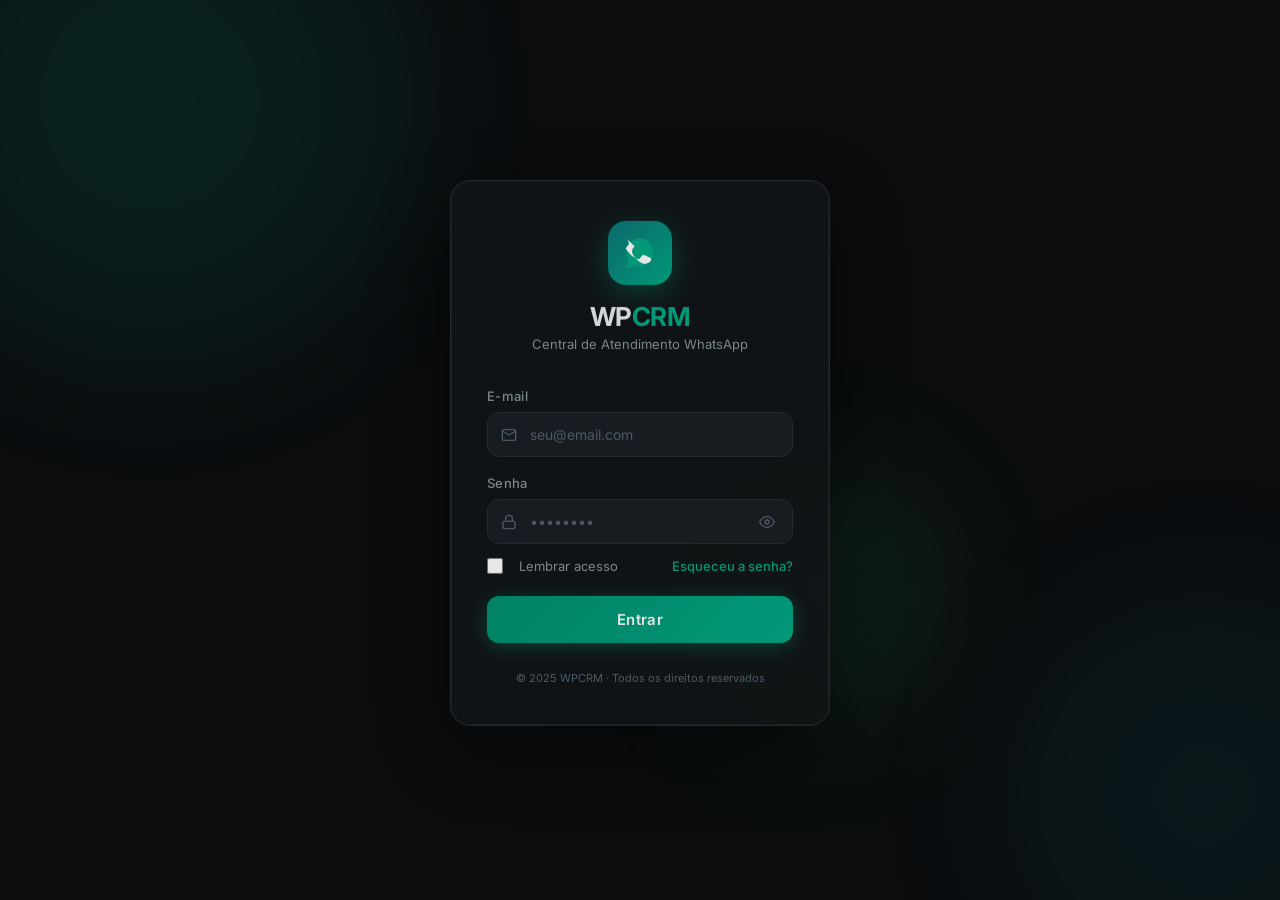
==== admin.html @ 96bc4bc5 "final: complete production version with media, docs and postgres support" ====
<!DOCTYPE html>
<html lang="pt-BR">
<head>
  <meta charset="UTF-8" />
  <meta name="viewport" content="width=device-width, initial-scale=1.0" />
  <title>WP CRM — Admin</title>
  <link rel="preconnect" href="https://fonts.googleapis.com" />
  <link rel="preconnect" href="https://fonts.gstatic.com" crossorigin />
  <link href="https://fonts.googleapis.com/css2?family=Inter:wght@300;400;500;600;700&display=swap" rel="stylesheet" />
  <link rel="stylesheet" href="css/dashboard.css" />
  <style>
    body { height: auto; overflow: auto; }
    .admin-container { padding: 40px; max-width: 1000px; margin: 0 auto; }
    .admin-header { display: flex; align-items: center; justify-content: space-between; margin-bottom: 30px; }
    .user-card { background: var(--bg-card); border: 1px solid var(--border); border-radius: 16px; padding: 24px; margin-bottom: 20px; position: relative; }
    .user-info { display: flex; align-items: center; gap: 16px; margin-bottom: 20px; }
    .user-circle { width: 48px; height: 48px; border-radius: 50%; background: var(--green); display: flex; align-items: center; justify-content: center; font-weight: 700; font-size: 20px; color: white; }
    .instances-grid { display: grid; grid-template-columns: repeat(auto-fill, minmax(200px, 1fr)); gap: 12px; }
    .instance-link-item { display: flex; align-items: center; justify-content: space-between; padding: 12px; background: var(--bg-input); border: 1px solid var(--border); border-radius: 10px; }
    .checkbox-wrap { display: flex; align-items: center; gap: 10px; cursor: pointer; font-size: 14px; color: var(--text-primary); }
    .checkbox-wrap input { width: 18px; height: 18px; accent-color: var(--green); }
    .back-btn { display: flex; align-items: center; gap: 8px; color: var(--text-secondary); text-decoration: none; font-size: 14px; margin-bottom: 20px; border: none; background: none; cursor: pointer; }
    .back-btn:hover { color: var(--text-primary); }
    
    .btn-add-user { background: var(--green); color: white; border: none; padding: 10px 20px; border-radius: 8px; cursor: pointer; font-weight: 600; }
    .card-actions { position: absolute; top: 24px; right: 24px; display: flex; gap: 12px; }
    .action-btn { background: none; border: none; cursor: pointer; display: flex; align-items: center; justify-content: center; padding: 4px; border-radius: 4px; transition: 0.2s; }
    .action-btn:hover { background: rgba(255,255,255,0.05); }
    .btn-edit { color: var(--text-secondary); }
    .btn-delete { color: var(--error); }
    
    /* Modal Styles */
    .modal { display: none; position: fixed; top: 0; left: 0; width: 100%; height: 100%; background: rgba(0,0,0,0.8); z-index: 1000; align-items: center; justify-content: center; }
    .modal-content { background: var(--bg-card); border: 1px solid var(--border); padding: 32px; border-radius: 20px; width: 400px; }
    .form-group { margin-bottom: 16px; }
    .form-group label { display: block; margin-bottom: 8px; font-size: 13px; color: var(--text-secondary); }
    .form-group input { width: 100%; padding: 12px; border-radius: 10px; background: var(--bg-input); border: 1px solid var(--border); color: var(--text-primary); outline: none; }
    .modal-actions { display: flex; justify-content: flex-end; gap: 12px; margin-top: 24px; }
    .btn-cancel { background: none; border: 1px solid var(--border); color: var(--text-secondary); padding: 10px 20px; border-radius: 8px; cursor: pointer; }
  </style>
</head>
<body>
  <div class="admin-container">
    <button class="back-btn" onclick="location.href='dashboard.html'">
      <svg width="20" height="20" viewBox="0 0 24 24" fill="none" stroke="currentColor" stroke-width="2"><line x1="19" y1="12" x2="5" y2="12"/><polyline points="12 19 5 12 12 5"/></svg>
      Voltar ao Dashboard
    </button>
    
    <div class="admin-header">
      <div>
        <!-- Integrações -->
      <section class="admin-section">
        <div class="section-header">
          <h3>Integrações com N8N (Webhooks por Instância)</h3>
        </div>
        <div class="form-group" style="padding: 20px; background: var(--panel-bg); border-radius: 12px; border: 1px solid var(--border-color);">
          <div id="webhooksList">
             <div style="color:var(--text-muted); font-size: 13px;">Carregando instâncias...</div>
          </div>
          <button class="btn-save-notes" style="margin-top: 15px;" onclick="saveWebhooks()">Salvar Todos os Webhooks</button>
          <p style="font-size: 12px; color: var(--text-muted); margin-top: 10px;">
            Cada instância envia mensagens pro seu respectivo bot no N8N.
          </p>
        </div>
      </section>

      <!-- Botões de Ação -->
        <h1>Gestão de Acessos</h1>
        <p style="color:var(--text-secondary)">Gerencie logins e vincule às instâncias</p>
        <div class="card" style="margin-top:20px; border: 1px dashed var(--border); background: rgba(0,0,0,0.1);">
          <h3 style="color:var(--green); font-size:14px; margin-bottom:10px">🤖 Envio de Mensagem pelo Bot (N8N)</h3>
          <p style="font-size:13px; color:var(--text-secondary); line-height:1.5;">
            Para que o N8N avise o Dashboard quando o Bot responder ao cliente, adicione um nó HTTP na sua automação apontando para:<br><br>
            <strong style="color:white; background:var(--bg-panel); padding:4px 8px; border-radius:4px;">POST https://SEU-DOMINIO/api/bot-message</strong>
            <br><br>
            Payload JSON (Body Parameters):<br>
            <code style="display:block; background:#0b141a; padding:10px; border-radius:8px; margin-top:5px; color:#53bdeb;">
            {<br>
              &nbsp;&nbsp;"instance": "Nome da Instancia",<br>
              &nbsp;&nbsp;"phone": "5511999999999",<br>
              &nbsp;&nbsp;"text": "Mensagem que o bot enviou"<br>
            }
            </code>
          </p>
        </div>
      </div>
      <button class="btn-add-user" onclick="openCreateModal()">+ Novo Usuário</button>
    </div>

    <div id="usersList">
      <div style="text-align:center; padding: 40px; color: var(--text-muted)">Carregando usuários...</div>
    </div>
  </div>

  <!-- User Modal (Create/Edit) -->
  <div id="userModal" class="modal">
    <div class="modal-content">
      <h2 style="margin-bottom: 20px" id="modalTitle">Cadastrar Usuário</h2>
      <form id="userForm" onsubmit="handleUserSubmit(event)">
        <input type="hidden" id="userIdField">
        <div class="form-group">
          <label>Nome Completo</label>
          <input type="text" id="userName" required>
        </div>
        <div class="form-group">
          <label>E-mail (Login)</label>
          <input type="email" id="userEmail" required>
        </div>
        <div class="form-group">
          <label>Senha</label>
          <input type="password" id="userPassword" placeholder="Deixe em branco para manter">
        </div>
        <div class="modal-actions">
          <button type="button" class="btn-cancel" onclick="closeModal()">Cancelar</button>
          <button type="submit" class="btn-add-user">Salvar</button>
        </div>
      </form>
    </div>
  </div>

  <script>
    const API_URL = window.location.origin;
    let allInstances = [];
    let currentUsers = [];

    // Carregar dados iniciais
    window.onload = async () => {
      const token = localStorage.getItem('wp_crm_token');
      if (!token) window.location.href = 'index.html';
      
      await loadAllInstances();
      await renderWebhooksList();
      await loadUsers();
    };

    async function apiFetch(path, method = 'GET', body = null) {
      const token = localStorage.getItem('wp_crm_token');
      const headers = {
        'Content-Type': 'application/json',
        'Authorization': `Bearer ${token}`
      };

      const options = {
        method,
        headers,
        body: body ? JSON.stringify(body) : null
      };

      try {
        const response = await fetch(`${API_URL}${path}`, options);
        if (!response.ok) {
          const errorData = await response.json();
          alert(errorData.error || `Erro na requisição: ${response.status}`);
          return null;
        }
        return await response.json();
      } catch (error) {
        console.error(`Erro na requisição ${path}:`, error);
        alert('Erro de conexão com o servidor.');
        return null;
      }
    }

    async function renderWebhooksList() {
      const container = document.getElementById('webhooksList');
      container.innerHTML = '';
      
      const res = await apiFetch('/api/admin/settings');
      const settings = res || {};

      if (allInstances.length === 0) {
        container.innerHTML = '<div style="color:var(--text-muted); font-size: 13px;">Nenhuma instância encontrada para configurar webhook.</div>';
        return;
      }

      allInstances.forEach(inst => {
        const instId = inst.instanceName || inst.name || inst.id;
        if (!instId) return;

        const val = settings[`n8n_webhook_${instId}`] || '';
        const id_field = `n8n_webhook_field_${instId}`;

        const div = document.createElement('div');
        div.style.marginBottom = '10px';
        div.innerHTML = `
          <label style="display:block; margin-bottom: 5px; font-weight: 500; font-size:13px; color: var(--text-secondary)">
            Webhook para <strong style="color:white">${instId}</strong>
          </label>
          <input type="text" id="${id_field}" value="${val}" data-inst="${instId}" placeholder="https://n8n.seu-dominio.com/webhook/..." 
            style="width: 100%; padding: 10px; background: #1a1d22; border: 1px solid #3b4a54; border-radius: 8px; color: white;">
        `;
        container.appendChild(div);
      });
    }

    async function saveWebhooks() {
      const inputs = document.querySelectorAll('#webhooksList input[type="text"]');
      const payload = {};
      inputs.forEach(input => {
        const instId = input.getAttribute('data-inst');
        payload[`n8n_webhook_${instId}`] = input.value.trim();
      });

      const res = await apiFetch('/api/admin/settings', 'POST', payload);
      if (res) {
        alert('Webhooks salvos com sucesso!');
      }
    }

    async function loadAllInstances() {
      try {
        const response = await fetch(`${API_URL}/api/whatsapp/instances`, {
          headers: { 'Authorization': `Bearer ${localStorage.getItem('wp_crm_token')}` }
        });
        allInstances = await response.json();
      } catch (err) {
        console.error('Erro ao carregar instâncias:', err);
      }
    }

    async function loadUsers() {
      try {
        const response = await fetch(`${API_URL}/api/admin/users`, {
          headers: { 'Authorization': `Bearer ${localStorage.getItem('wp_crm_token')}` }
        });
        currentUsers = await response.json();
        renderUsers(currentUsers);
      } catch (err) {
        console.error('Erro ao carregar usuários:', err);
      }
    }

    function renderUsers(users) {
      const container = document.getElementById('usersList');
      container.innerHTML = '';

      users.forEach(user => {
        if (user.role === 'admin') return;

        const card = document.createElement('div');
        card.className = 'user-card';
        card.innerHTML = `
          <div class="card-actions">
            <button class="action-btn btn-edit" onclick="openEditModal(${user.id})" title="Editar Usuário">
              <svg width="18" height="18" viewBox="0 0 24 24" fill="none" stroke="currentColor" stroke-width="2"><path d="M11 4H4a2 2 0 0 0-2 2v14a2 2 0 0 0 2 2h14a2 2 0 0 0 2-2v-7"></path><path d="M18.5 2.5a2.121 2.121 0 0 1 3 3L12 15l-4 1 1-4L18.5 2.5z"></path></svg>
            </button>
            <button class="action-btn btn-delete" onclick="deleteUser(${user.id})" title="Excluir Usuário">
              <svg width="18" height="18" viewBox="0 0 24 24" fill="none" stroke="currentColor" stroke-width="2"><polyline points="3 6 5 6 21 6"></polyline><path d="M19 6v14a2 2 0 0 1-2 2H7a2 2 0 0 1-2-2V6m3 0V4a2 2 0 0 1 2-2h4a2 2 0 0 1 2 2v2"></path></svg>
            </button>
          </div>
          <div class="user-info">
            <div class="user-circle">${user.name.charAt(0)}</div>
            <div>
              <h3>${user.name}</h3>
              <p style="color:var(--text-muted); font-size:13px">${user.email}</p>
            </div>
          </div>
          <h4 style="font-size:13px; color:var(--text-primary); margin-bottom:12px; font-weight:600">🔌 Instâncias que este usuário pode acessar e responder:</h4>
          <div class="instances-grid">
            ${allInstances.map(inst => {
              const instId = inst.instanceName || inst.name;
              return `
                <div class="instance-link-item">
                  <label class="checkbox-wrap">
                    <input type="checkbox" onchange="toggleLink(${user.id}, '${instId}', this)" ${user.instances?.includes(instId) ? 'checked' : ''}>
                    ${instId}
                  </label>
                </div>
              `;
            }).join('')}
          </div>
        `;
        container.appendChild(card);
      });
    }

    function openCreateModal() {
      document.getElementById('modalTitle').textContent = 'Cadastrar Usuário';
      document.getElementById('userIdField').value = '';
      document.getElementById('userForm').reset();
      document.getElementById('userPassword').required = true;
      document.getElementById('userModal').style.display = 'flex';
    }

    function openEditModal(id) {
      const user = currentUsers.find(u => u.id === id);
      if (!user) return;

      document.getElementById('modalTitle').textContent = 'Editar Usuário';
      document.getElementById('userIdField').value = user.id;
      document.getElementById('userName').value = user.name;
      document.getElementById('userEmail').value = user.email;
      document.getElementById('userPassword').value = '';
      document.getElementById('userPassword').required = false;
      document.getElementById('userModal').style.display = 'flex';
    }

    function closeModal() {
      document.getElementById('userModal').style.display = 'none';
    }

    async function handleUserSubmit(e) {
      e.preventDefault();
      const id = document.getElementById('userIdField').value;
      const name = document.getElementById('userName').value;
      const email = document.getElementById('userEmail').value;
      const password = document.getElementById('userPassword').value;

      const method = id ? 'PUT' : 'POST';
      const endpoint = id ? `${API_URL}/api/admin/users/${id}` : `${API_URL}/api/admin/users`;

      try {
        const response = await fetch(endpoint, {
          method,
          headers: { 
            'Content-Type': 'application/json',
            'Authorization': `Bearer ${localStorage.getItem('wp_crm_token')}`
          },
          body: JSON.stringify({ name, email, password })
        });

        if (response.ok) {
          closeModal();
          await loadUsers();
        } else {
          const data = await response.json();
          alert(data.error || 'Erro ao salvar usuário');
        }
      } catch (err) {
        alert('Erro de conexão');
      }
    }

    async function deleteUser(id) {
      if (!confirm('Tem certeza que deseja excluir este usuário?')) return;

      try {
        const response = await fetch(`${API_URL}/api/admin/users/${id}`, {
          method: 'DELETE',
          headers: { 'Authorization': `Bearer ${localStorage.getItem('wp_crm_token')}` }
        });

        if (response.ok) {
          await loadUsers();
        } else {
          alert('Erro ao deletar');
        }
      } catch (err) {
        alert('Erro de conexão');
      }
    }

    async function toggleLink(userId, instanceName, checkbox) {
      const action = checkbox.checked ? 'add' : 'remove';
      
      try {
        const response = await fetch(`${API_URL}/api/admin/link-user-instance`, {
          method: 'POST',
          headers: { 
            'Content-Type': 'application/json',
            'Authorization': `Bearer ${localStorage.getItem('wp_crm_token')}`
          },
          body: JSON.stringify({ userId, instanceName, action })
        });

        if (!response.ok) {
          checkbox.checked = !checkbox.checked;
          alert('Erro ao atualizar vínculo');
        }
      } catch (err) {
        checkbox.checked = !checkbox.checked;
        alert('Erro de conexão');
      }
    }
  </script>
</body>
</html>
---- css/dashboard.css ----
/* ===========================
   DASHBOARD - WPCRM
   =========================== */

*, *::before, *::after { box-sizing: border-box; margin: 0; padding: 0; }

:root {
  --green: #00a884;
  --green-light: #25d366;
  --green-dark: #008f6f;
  --bg-app: #111b21;
  --bg-panel: #111b21;
  --bg-chat: #0b141a;
  --bg-sidebar-left: #202c33;
  --bg-input: #2a3942;
  --bg-card: #1f2c34;
  --bg-msg-in: #202c33;
  --bg-msg-out: #005c4b;
  --border: #2a3942;
  --text-primary: #e9edef;
  --text-secondary: #8696a0;
  --text-muted: #536471;
  --sent-tick: #53bdeb;
  --tag-green: #00a884;
  --tag-blue: #53bdeb;
  --tag-yellow: #ffb02e;
  --tag-red: #f32735;
}

body {
  font-family: 'Inter', sans-serif;
  background: var(--bg-app);
  color: var(--text-primary);
  height: 100vh;
  overflow: hidden;
}

/* ======== LAYOUT ======== */
.app-container {
  display: grid;
  grid-template-columns: 72px 360px 1fr 320px;
  height: 100vh;
  overflow: hidden;
}

/* ======== SIDEBAR INSTANCES (col 1) ======== */
.sidebar-instances {
  background: #1a2530;
  display: flex;
  flex-direction: column;
  align-items: center;
  padding: 12px 0;
  border-right: 1px solid var(--border);
  gap: 0;
}

.sidebar-brand {
  display: flex;
  flex-direction: column;
  align-items: center;
  gap: 4px;
  margin-bottom: 20px;
  color: var(--green);
  font-size: 9px;
  font-weight: 700;
  letter-spacing: 1px;
  text-transform: uppercase;
}

.brand-icon {
  width: 38px; height: 38px;
  background: linear-gradient(135deg, #0d7377, #00a884);
  border-radius: 10px;
  display: flex;
  align-items: center;
  justify-content: center;
  box-shadow: 0 4px 16px rgba(0,168,132,0.3);
}

.brand-icon svg { width: 22px; height: 22px; }

.sidebar-nav {
  display: flex;
  flex-direction: column;
  align-items: center;
  gap: 4px;
  flex: 1;
}

.sidebar-bottom {
  display: flex;
  flex-direction: column;
  align-items: center;
  gap: 12px;
  padding-bottom: 4px;
}

.nav-btn {
  position: relative;
  width: 44px; height: 44px;
  border-radius: 12px;
  background: transparent;
  border: none;
  cursor: pointer;
  color: var(--text-secondary);
  display: flex;
  align-items: center;
  justify-content: center;
  transition: background 0.15s, color 0.15s;
}

.nav-btn svg { width: 20px; height: 20px; }

.nav-btn:hover { background: rgba(255,255,255,0.07); color: var(--text-primary); }
.nav-btn.active { background: rgba(0,168,132,0.15); color: var(--green); }

.nav-badge {
  position: absolute;
  top: 4px; right: 4px;
  background: var(--green);
  color: white;
  font-size: 9px;
  font-weight: 700;
  width: 16px; height: 16px;
  border-radius: 50%;
  display: flex;
  align-items: center;
  justify-content: center;
}

.user-avatar {
  width: 34px; height: 34px;
  background: linear-gradient(135deg, #005c4b, #00a884);
  border-radius: 50%;
  display: flex;
  align-items: center;
  justify-content: center;
  font-weight: 700;
  font-size: 13px;
  cursor: pointer;
  transition: transform 0.2s;
}
.user-avatar:hover { transform: scale(1.08); }

/* ======== PANEL LIST (col 2) ======== */
.panel-list {
  background: var(--bg-panel);
  border-right: 1px solid var(--border);
  display: flex;
  flex-direction: column;
  overflow: hidden;
}

.panel-header {
  display: flex;
  align-items: center;
  justify-content: space-between;
  padding: 14px 16px;
  min-height: 60px;
}

.panel-header h2 {
  font-size: 18px;
  font-weight: 600;
}

.panel-actions {
  display: flex;
  gap: 4px;
}

/* Instance Selector */
.instance-selector {
  display: flex;
  gap: 6px;
  padding: 0 16px 10px;
  overflow-x: auto;
  scrollbar-width: none;
}
.instance-selector::-webkit-scrollbar { display: none; }

.instance-chip {
  display: flex;
  align-items: center;
  gap: 5px;
  padding: 5px 12px;
  border-radius: 50px;
  background: var(--bg-card);
  border: 1px solid var(--border);
  color: var(--text-secondary);
  font-size: 12px;
  font-weight: 500;
  cursor: pointer;
  white-space: nowrap;
  transition: all 0.2s;
}

.instance-chip:hover { border-color: var(--green); color: var(--text-primary); }
.instance-chip.active { background: rgba(0,168,132,0.15); border-color: var(--green); color: var(--green); }

.chip-dot {
  width: 7px; height: 7px;
  border-radius: 50%;
}
.chip-dot.connected { background: var(--green); box-shadow: 0 0 6px var(--green); }
.chip-dot.disconnected { background: var(--text-muted); }

/* Search */
.search-bar {
  position: relative;
  margin: 0 12px 6px;
}

.search-icon {
  position: absolute;
  left: 12px;
  top: 50%;
  transform: translateY(-50%);
  width: 15px; height: 15px;
  color: var(--text-muted);
  pointer-events: none;
}

.search-bar input {
  width: 100%;
  padding: 10px 12px 10px 36px;
  background: var(--bg-input);
  border: none;
  border-radius: 10px;
  color: var(--text-primary);
  font-family: 'Inter', sans-serif;
  font-size: 13px;
  outline: none;
  transition: background 0.2s;
}
.search-bar input:focus { background: #2d3e46; }
.search-bar input::placeholder { color: var(--text-muted); }

/* Tabs */
.chat-tabs {
  display: flex;
  border-bottom: 1px solid var(--border);
  margin: 0 8px;
}

.tab-btn {
  flex: 1;
  padding: 9px;
  background: none;
  border: none;
  border-bottom: 2px solid transparent;
  color: var(--text-secondary);
  font-family: 'Inter', sans-serif;
  font-size: 12px;
  font-weight: 500;
  cursor: pointer;
  transition: all 0.2s;
  margin-bottom: -1px;
}
.tab-btn:hover { color: var(--text-primary); }
.tab-btn.active { color: var(--green); border-bottom-color: var(--green); }

/* Chat List */
.chat-list {
  flex: 1;
  overflow-y: auto;
  scrollbar-width: thin;
  scrollbar-color: var(--border) transparent;
}

.chat-item {
  display: grid;
  grid-template-columns: 46px 1fr auto;
  gap: 10px;
  align-items: center;
  padding: 12px 16px;
  cursor: pointer;
  transition: background 0.15s;
  position: relative;
}

.chat-item:hover { background: rgba(255,255,255,0.04); }
.chat-item.active { background: rgba(0,168,132,0.1); }
.chat-item + .chat-item { border-top: 1px solid rgba(255,255,255,0.035); }

.chat-item-avatar {
  width: 46px; height: 46px;
  border-radius: 50%;
  background: linear-gradient(135deg, #0d7377, #00a884);
  display: flex;
  align-items: center;
  justify-content: center;
  font-weight: 700;
  font-size: 16px;
  color: white;
  flex-shrink: 0;
}

.chat-item-body { overflow: hidden; }

.chat-item-top {
  display: flex;
  justify-content: space-between;
  align-items: center;
  margin-bottom: 3px;
}

.chat-item-name {
  font-size: 14px;
  font-weight: 500;
  color: var(--text-primary);
  white-space: nowrap;
  overflow: hidden;
  text-overflow: ellipsis;
}

.chat-item-time {
  font-size: 11px;
  color: var(--text-muted);
  flex-shrink: 0;
  margin-left: 8px;
}
.chat-item-time.unread { color: var(--green); }

.chat-item-preview {
  font-size: 13px;
  color: var(--text-secondary);
  white-space: nowrap;
  overflow: hidden;
  text-overflow: ellipsis;
}

.chat-item-meta {
  display: flex;
  flex-direction: column;
  align-items: flex-end;
  gap: 4px;
}

.unread-badge {
  background: var(--green);
  color: white;
  font-size: 10px;
  font-weight: 700;
  width: 18px; height: 18px;
  border-radius: 50%;
  display: flex;
  align-items: center;
  justify-content: center;
}

/* ======== CHAT AREA (col 3) ======== */
.chat-area {
  background: var(--bg-chat);
  display: flex;
  flex-direction: column;
  position: relative;
  overflow: hidden;
}

/* Chat empty state */
.chat-empty {
  flex: 1;
  display: flex;
  flex-direction: column;
  align-items: center;
  justify-content: center;
  gap: 16px;
  color: var(--text-secondary);
}

.empty-icon svg { width: 100px; height: 100px; }

.chat-empty h3 {
  font-size: 20px;
  color: var(--text-primary);
  font-weight: 500;
}

.chat-empty p {
  text-align: center;
  font-size: 14px;
  line-height: 1.6;
}

/* Chat Interface */
.chat-interface {
  display: flex;
  flex-direction: column;
  height: 100%;
  position: relative;
}

.chat-header {
  display: flex;
  align-items: center;
  justify-content: space-between;
  padding: 10px 16px;
  background: var(--bg-sidebar-left);
  border-bottom: 1px solid var(--border);
  min-height: 60px;
}

.chat-header-info {
  display: flex;
  align-items: center;
  gap: 10px;
  cursor: pointer;
}

.chat-avatar {
  width: 40px; height: 40px;
  border-radius: 50%;
  background: linear-gradient(135deg, #0d7377, #00a884);
  display: flex;
  align-items: center;
  justify-content: center;
  font-weight: 700;
  font-size: 16px;
  color: white;
}

.chat-header-text h3 {
  font-size: 15px;
  font-weight: 600;
}

.chat-status {
  font-size: 12px;
  color: var(--text-secondary);
}

.chat-header-actions { display: flex; gap: 4px; }

/* Messages */
.messages-area {
  flex: 1;
  overflow-y: auto;
  padding: 24px 8%;
  display: flex;
  flex-direction: column;
  gap: 4px;
  scrollbar-width: thin;
  scrollbar-color: var(--border) transparent;
  background: var(--bg-chat);
  background-image: url("data:image/svg+xml,%3Csvg width='60' height='60' viewBox='0 0 60 60' xmlns='http://www.w3.org/2000/svg'%3E%3Cg fill='none' fill-rule='evenodd'%3E%3Cg fill='%23ffffff' fill-opacity='0.015'%3E%3Cpath d='M36 34v-4h-2v4h-4v2h4v4h2v-4h4v-2h-4zm0-30V0h-2v4h-4v2h4v4h2V6h4V4h-4zM6 34v-4H4v4H0v2h4v4h2v-4h4v-2H6zM6 4V0H4v4H0v2h4v4h2V6h4V4H6z'/%3E%3C/g%3E%3C/g%3E%3C/svg%3E");
}

.date-divider {
  display: flex;
  align-items: center;
  justify-content: center;
  margin: 16px 0 8px;
}

.date-divider span {
  background: rgba(17, 27, 33, 0.85);
  color: var(--text-secondary);
  font-size: 11.5px;
  padding: 4px 10px;
  border-radius: 6px;
  border: 1px solid var(--border);
}

.message {
  display: flex;
  max-width: 65%;
  animation: msgIn 0.2s ease-out;
}

@keyframes msgIn {
  from { opacity: 0; transform: translateY(8px); }
  to   { opacity: 1; transform: translateY(0); }
}

.message.incoming { align-self: flex-start; }
.message.outgoing { align-self: flex-end; flex-direction: row-reverse; }

.msg-bubble {
  padding: 8px 12px;
  border-radius: 8px;
  font-size: 13.5px;
  line-height: 1.5;
  position: relative;
  max-width: 100%;
}

.message.incoming .msg-bubble {
  background: var(--bg-msg-in);
  border-top-left-radius: 2px;
}

.message.outgoing .msg-bubble {
  background: var(--bg-msg-out);
  border-top-right-radius: 2px;
}

.message.bot-message .msg-bubble {
  background: #145952;
  border-top-right-radius: 2px;
}

.bot-label {
  font-size: 10.5px;
  color: #7ddec7;
  margin-bottom: 3px;
  font-weight: 600;
  display: flex;
  align-items: center;
  gap: 4px;
}

.msg-meta {
  display: flex;
  align-items: center;
  gap: 4px;
  justify-content: flex-end;
  margin-top: 4px;
}

.msg-time {
  font-size: 10.5px;
  color: rgba(255,255,255,0.45);
}

.msg-ticks { font-size: 13px; color: var(--sent-tick); }

/* Input Bar */
.input-bar {
  display: flex;
  align-items: flex-end;
  gap: 8px;
  padding: 10px 16px;
  background: var(--bg-sidebar-left);
  border-top: 1px solid var(--border);
  position: relative;
}

.message-input-wrap {
  flex: 1;
  background: var(--bg-input);
  border-radius: 12px;
  padding: 10px 14px;
}

.message-input-wrap textarea {
  width: 100%;
  background: none;
  border: none;
  outline: none;
  color: var(--text-primary);
  font-family: 'Inter', sans-serif;
  font-size: 14px;
  resize: none;
  line-height: 1.5;
  max-height: 120px;
  overflow-y: auto;
  scrollbar-width: none;
}
.message-input-wrap textarea::placeholder { color: var(--text-muted); }

.send-btn {
  width: 44px; height: 44px;
  background: var(--green);
  border: none;
  border-radius: 50%;
  cursor: pointer;
  color: white;
  display: flex;
  align-items: center;
  justify-content: center;
  transition: background 0.2s, transform 0.15s;
  flex-shrink: 0;
}

.send-btn svg { width: 18px; height: 18px; }
.send-btn:hover { background: var(--green-light); transform: scale(1.05); }

/* Emoji Panel */
.emoji-panel {
  position: absolute;
  bottom: 72px;
  left: 16px;
  background: var(--bg-card);
  border: 1px solid var(--border);
  border-radius: 14px;
  padding: 12px;
  box-shadow: 0 8px 32px rgba(0,0,0,0.5);
  z-index: 10;
  animation: slideUp 0.2s ease;
}

@keyframes slideUp {
  from { opacity: 0; transform: translateY(10px); }
  to   { opacity: 1; transform: translateY(0); }
}

.emoji-grid {
  display: grid;
  grid-template-columns: repeat(8, 1fr);
  gap: 4px;
}

.emoji-btn-item {
  font-size: 22px;
  border: none;
  background: none;
  cursor: pointer;
  padding: 4px;
  border-radius: 6px;
  transition: background 0.15s;
  line-height: 1;
}
.emoji-btn-item:hover { background: rgba(255,255,255,0.08); }

/* ======== SIDEBAR DETAILS (col 4) ======== */
.sidebar-details {
  background: var(--bg-panel);
  border-left: 1px solid var(--border);
  display: flex;
  flex-direction: column;
  overflow-y: auto;
  scrollbar-width: thin;
  scrollbar-color: var(--border) transparent;
}

.details-header {
  display: flex;
  align-items: center;
  justify-content: space-between;
  padding: 14px 16px;
  border-bottom: 1px solid var(--border);
  min-height: 60px;
}

.details-header h3 { font-size: 15px; font-weight: 600; }

.contact-profile {
  display: flex;
  flex-direction: column;
  align-items: center;
  padding: 24px 16px;
  gap: 6px;
  border-bottom: 1px solid var(--border);
}

.contact-big-avatar {
  width: 72px; height: 72px;
  border-radius: 50%;
  background: linear-gradient(135deg, #0d7377, #00a884);
  display: flex;
  align-items: center;
  justify-content: center;
  font-weight: 700;
  font-size: 28px;
  color: white;
  box-shadow: 0 4px 20px rgba(0,168,132,0.3);
}

.contact-profile h3 { font-size: 16px; font-weight: 600; margin-top: 8px; }
.contact-profile p { font-size: 13px; color: var(--text-secondary); }

.details-section {
  padding: 16px;
  border-bottom: 1px solid var(--border);
}

.details-section h4 {
  font-size: 11px;
  text-transform: uppercase;
  letter-spacing: 0.8px;
  color: var(--text-muted);
  margin-bottom: 10px;
  font-weight: 600;
}

.detail-item {
  display: flex;
  align-items: center;
  gap: 8px;
  font-size: 13px;
  color: var(--text-secondary);
}

.tags-area {
  display: flex;
  flex-wrap: wrap;
  gap: 6px;
}

.tag {
  padding: 4px 10px;
  border-radius: 50px;
  font-size: 11px;
  font-weight: 500;
  cursor: default;
}

.tag-green { background: rgba(0,168,132,0.15); color: var(--green); border: 1px solid rgba(0,168,132,0.3); }
.tag-blue  { background: rgba(83,189,235,0.15); color: #53bdeb; border: 1px solid rgba(83,189,235,0.3); }
.tag-add   { background: transparent; color: var(--text-muted); border: 1px dashed var(--border); cursor: pointer; transition: all 0.2s; }
.tag-add:hover { border-color: var(--green); color: var(--green); }

.notes-input {
  width: 100%;
  background: var(--bg-input);
  border: 1px solid var(--border);
  border-radius: 10px;
  color: var(--text-primary);
  font-family: 'Inter', sans-serif;
  font-size: 13px;
  padding: 10px 12px;
  resize: vertical;
  min-height: 80px;
  outline: none;
  transition: border-color 0.2s;
}
.notes-input:focus { border-color: var(--green); }
.notes-input::placeholder { color: var(--text-muted); }

.btn-save-notes {
  margin-top: 8px;
  padding: 7px 14px;
  background: rgba(0,168,132,0.15);
  border: 1px solid var(--green);
  border-radius: 8px;
  color: var(--green);
  font-family: 'Inter', sans-serif;
  font-size: 12px;
  font-weight: 500;
  cursor: pointer;
  transition: all 0.2s;
}
.btn-save-notes:hover { background: rgba(0,168,132,0.25); }

.info-rows { display: flex; flex-direction: column; gap: 10px; }

.info-row {
  display: flex;
  justify-content: space-between;
  align-items: center;
  font-size: 13px;
}
.info-row span { color: var(--text-secondary); }
.info-row strong { color: var(--text-primary); font-weight: 500; }

/* ======== ICON BTN ======== */
.icon-btn {
  width: 36px; height: 36px;
  border-radius: 50%;
  background: transparent;
  border: none;
  cursor: pointer;
  color: var(--text-secondary);
  display: flex;
  align-items: center;
  justify-content: center;
  transition: background 0.15s, color 0.15s;
  flex-shrink: 0;
}
.icon-btn svg { width: 18px; height: 18px; }
.icon-btn:hover { background: rgba(255,255,255,0.07); color: var(--text-primary); }

/* ======== MODAL ======== */
.modal-overlay {
  position: fixed;
  inset: 0;
  background: rgba(0,0,0,0.6);
  display: flex;
  align-items: center;
  justify-content: center;
  z-index: 100;
  backdrop-filter: blur(4px);
  animation: fadeIn 0.2s;
}

@keyframes fadeIn { from { opacity: 0; } to { opacity: 1; } }

.modal-box {
  background: var(--bg-card);
  border: 1px solid var(--border);
  border-radius: 18px;
  width: 480px;
  max-width: 90vw;
  overflow: hidden;
  animation: slideUp 0.25s cubic-bezier(0.16, 1, 0.3, 1);
}

.modal-header {
  display: flex;
  align-items: center;
  justify-content: space-between;
  padding: 16px 20px;
  border-bottom: 1px solid var(--border);
}

.modal-header h3 { font-size: 16px; font-weight: 600; }

.instances-list {
  padding: 12px;
  display: flex;
  flex-direction: column;
  gap: 8px;
  max-height: 55vh;
  overflow-y: auto;
}

.instance-row {
  display: flex;
  align-items: center;
  justify-content: space-between;
  padding: 12px 16px;
  background: var(--bg-input);
  border-radius: 12px;
  border: 1px solid var(--border);
}

.instance-row-info { display: flex; align-items: center; gap: 10px; }
.instance-row-info h4 { font-size: 14px; font-weight: 500; }
.instance-row-info p { font-size: 11px; color: var(--text-muted); }

.instance-row-actions { display: flex; gap: 6px; }

.btn-connect {
  padding: 5px 12px;
  border-radius: 6px;
  font-family: 'Inter', sans-serif;
  font-size: 12px;
  font-weight: 500;
  cursor: pointer;
  border: none;
  transition: all 0.2s;
}
.btn-connect.connected { background: rgba(0,168,132,0.15); color: var(--green); }
.btn-connect.disconnected { background: rgba(83,189,235,0.15); color: #53bdeb; }

.btn-add-instance {
  display: flex;
  align-items: center;
  justify-content: center;
  gap: 8px;
  width: 100%;
  padding: 14px;
  background: rgba(0,168,132,0.08);
  border: 1px dashed rgba(0,168,132,0.4);
  border-top: none;
  color: var(--green);
  font-family: 'Inter', sans-serif;
  font-size: 13px;
  font-weight: 500;
  cursor: pointer;
  transition: background 0.2s;
}
.btn-add-instance svg { width: 16px; height: 16px; }
.btn-add-instance:hover { background: rgba(0,168,132,0.15); }

/* ======== SCROLLBAR ======== */
::-webkit-scrollbar { width: 4px; }
::-webkit-scrollbar-track { background: transparent; }
::-webkit-scrollbar-thumb { background: var(--border); border-radius: 4px; }

/* ======== RECORDING BAR ======== */
.recording-bar {
  display: flex;
  align-items: center;
  gap: 12px;
  padding: 10px 16px;
  background: var(--bg-sidebar-left);
  border-top: 1px solid var(--border);
}

.rec-cancel { color: #f32735; }
.rec-cancel:hover { background: rgba(243,39,53,0.15); }

.rec-indicator {
  display: flex;
  align-items: center;
  gap: 8px;
}

.rec-dot {
  width: 10px; height: 10px;
  border-radius: 50%;
  background: #f32735;
  animation: recPulse 1s ease-in-out infinite;
}

@keyframes recPulse {
  0%, 100% { opacity: 1; transform: scale(1); }
  50%      { opacity: 0.4; transform: scale(0.8); }
}

.rec-timer {
  font-size: 14px;
  font-weight: 600;
  color: #f32735;
  font-variant-numeric: tabular-nums;
  min-width: 36px;
}

.rec-waveform {
  flex: 1;
  display: flex;
  align-items: center;
  gap: 2px;
  height: 32px;
  overflow: hidden;
}

.rec-waveform .rec-bar {
  width: 3px;
  border-radius: 3px;
  background: var(--green);
  transition: height 0.1s ease;
  flex-shrink: 0;
}


/* ======== AUDIO PLAYER WHATSAPP STYLE ======== */
.wa-audio-player {
  display: flex;
  align-items: center;
  gap: 8px;
  min-width: 200px;
  max-width: 320px;
  padding: 6px 8px;
}

.wa-audio-avatar {
  width: 42px;
  height: 42px;
  border-radius: 50%;
  background: linear-gradient(135deg, #0d7377, #00a884);
  display: flex;
  align-items: center;
  justify-content: center;
  font-size: 18px;
  flex-shrink: 0;
  overflow: hidden;
}

.wa-audio-avatar img {
  width: 100%;
  height: 100%;
  object-fit: cover;
  border-radius: 50%;
}

.wa-play-btn {
  width: 42px;
  height: 42px;
  border-radius: 50%;
  background: rgba(255,255,255,0.15);
  border: none;
  cursor: pointer;
  display: flex;
  align-items: center;
  justify-content: center;
  color: white;
  flex-shrink: 0;
  transition: background 0.2s, transform 0.15s;
}
.wa-play-btn:hover { background: rgba(255,255,255,0.25); transform: scale(1.08); }
.wa-play-btn svg { width: 18px; height: 18px; }

.wa-audio-body {
  flex: 1;
  display: flex;
  flex-direction: column;
  gap: 4px;
  overflow: hidden;
}

.wa-waveform {
  display: flex;
  align-items: center;
  gap: 2px;
  height: 28px;
  cursor: pointer;
}

.wa-bar {
  width: 3px;
  border-radius: 3px;
  background: rgba(255,255,255,0.3);
  transition: background 0.15s;
  flex-shrink: 0;
}

.wa-bar.played {
  background: var(--green);
}

.wa-audio-footer {
  display: flex;
  align-items: center;
  justify-content: space-between;
}

.wa-duration {
  font-size: 11px;
  color: rgba(255,255,255,0.55);
  font-weight: 500;
  font-variant-numeric: tabular-nums;
}

.wa-mic-icon {
  color: rgba(255,255,255,0.4);
  display: flex;
  align-items: center;
}

/* Animation while playing */
.wa-audio-player.playing .wa-bar {
  animation: waveAnim 0.8s ease-in-out infinite alternate;
}
.wa-audio-player.playing .wa-bar:nth-child(2n) { animation-delay: 0.1s; }
.wa-audio-player.playing .wa-bar:nth-child(3n) { animation-delay: 0.2s; }
.wa-audio-player.playing .wa-bar:nth-child(4n) { animation-delay: 0.3s; }

@keyframes waveAnim {
  from { opacity: 0.4; }
  to   { opacity: 1; }
}

/* ======== Mensagens de Mídia ======== */
.msg-image {
  max-width: 280px;
  max-height: 200px;
  object-fit: cover;
  border-radius: 12px;
  cursor: pointer;
  transition: transform 0.2s ease;
  display: block;
}

.msg-image:hover {
  transform: scale(1.02);
}

.msg-video {
  max-width: 280px;
  border-radius: 12px;
  background: #000;
}

.msg-caption {
  margin-top: 6px;
  font-size: 13px;
  line-height: 1.4;
  color: inherit;
}

.msg-doc {
  display: flex;
  align-items: center;
  gap: 10px;
  padding: 12px 16px;
  background: rgba(0,0,0,0.15);
  border-radius: 12px;
  text-decoration: none;
  color: var(--text-primary);
  min-width: 200px;
  transition: background 0.2s;
}

.msg-doc:hover {
  background: rgba(0,0,0,0.25);
}

.msg-doc svg {
  color: var(--green);
}

/* ======== RESPONSIVE MOBILE ======== */
@media (max-width: 768px) {
  .app-container {
    display: flex;
    flex-direction: column;
    height: 100vh;
  }
  
  /* Esconde a barra esquerda global temporariamente no mobile */
  .sidebar-instances {
    display: none;
    flex-direction: row;
    width: 100%;
    height: 60px;
    border-right: none;
    border-bottom: 1px solid var(--border);
    justify-content: space-around;
    padding: 0;
  }

  .sidebar-brand { display: none; }
  .sidebar-nav { flex-direction: row; justify-content: space-around; width: 100%; }
  .sidebar-bottom { flex-direction: row; padding: 0 10px; }

  /* Se o sidebars estiver aberto (classe .show-nav no container) */
  .app-container.show-nav .sidebar-instances { display: flex; }

  /* Painel de lista ocupa a tela toda se o chat nao estiver aberto */
  .panel-list {
    width: 100%;
    flex: 1;
    display: flex;
  }

  /* Area de chat escondida por padrao ate clicar em um contato */
  .chat-area {
    display: none;
    width: 100%;
    flex: 1;
  }

  /* Sidebar detalhes ocupa a area toda quando ativado, senão esconde */
  .sidebar-details {
    position: absolute;
    top: 0; left: 0; right: 0; bottom: 0;
    z-index: 50;
    transform: translateX(100%);
    transition: transform 0.3s;
    background: var(--bg-panel);
    width: 100%;
  }

  .sidebar-details.open {
    transform: translateX(0);
  }

  /* Quando o chat esta ativo (mobile) */
  .app-container.chat-active .panel-list {
    display: none;
  }
  .app-container.chat-active .chat-area {
    display: flex;
  }
  .app-container.chat-active .sidebar-instances {
    display: none;
  }

  /* Botao de voltar no mobile */
  .mobile-back-btn {
    display: flex;
    align-items: center;
    justify-content: center;
    width: 40px; height: 40px;
    background: none;
    border: none;
    color: var(--text-primary);
    cursor: pointer;
    margin-right: 8px;
  }
  .mobile-back-btn svg { width: 20px; height: 20px; }

  .chat-header-info {
    max-width: 70%;
  }

  /* Modais */
  .modal-box { width: 95%; }
}

/* Ocultar boao de voltar no desktop */
@media (min-width: 769px) {
  .mobile-back-btn {
    display: none;
  }
}

/* ======== IMAGE LIGHTBOX ======== */
.lightbox-overlay {
  position: fixed;
  top: 0; left: 0; right: 0; bottom: 0;
  background: rgba(0, 0, 0, 0.9);
  z-index: 9999;
  display: flex;
  align-items: center;
  justify-content: center;
}
.lightbox-content {
  max-width: 90%;
  max-height: 90%;
  border-radius: 8px;
  box-shadow: 0 4px 20px rgba(0,0,0,0.5);
  object-fit: contain;
}
.lightbox-close {
  position: absolute;
  top: 20px;
  right: 30px;
  color: white;
  font-size: 40px;
  font-weight: bold;
  cursor: pointer;
  z-index: 10000;
}
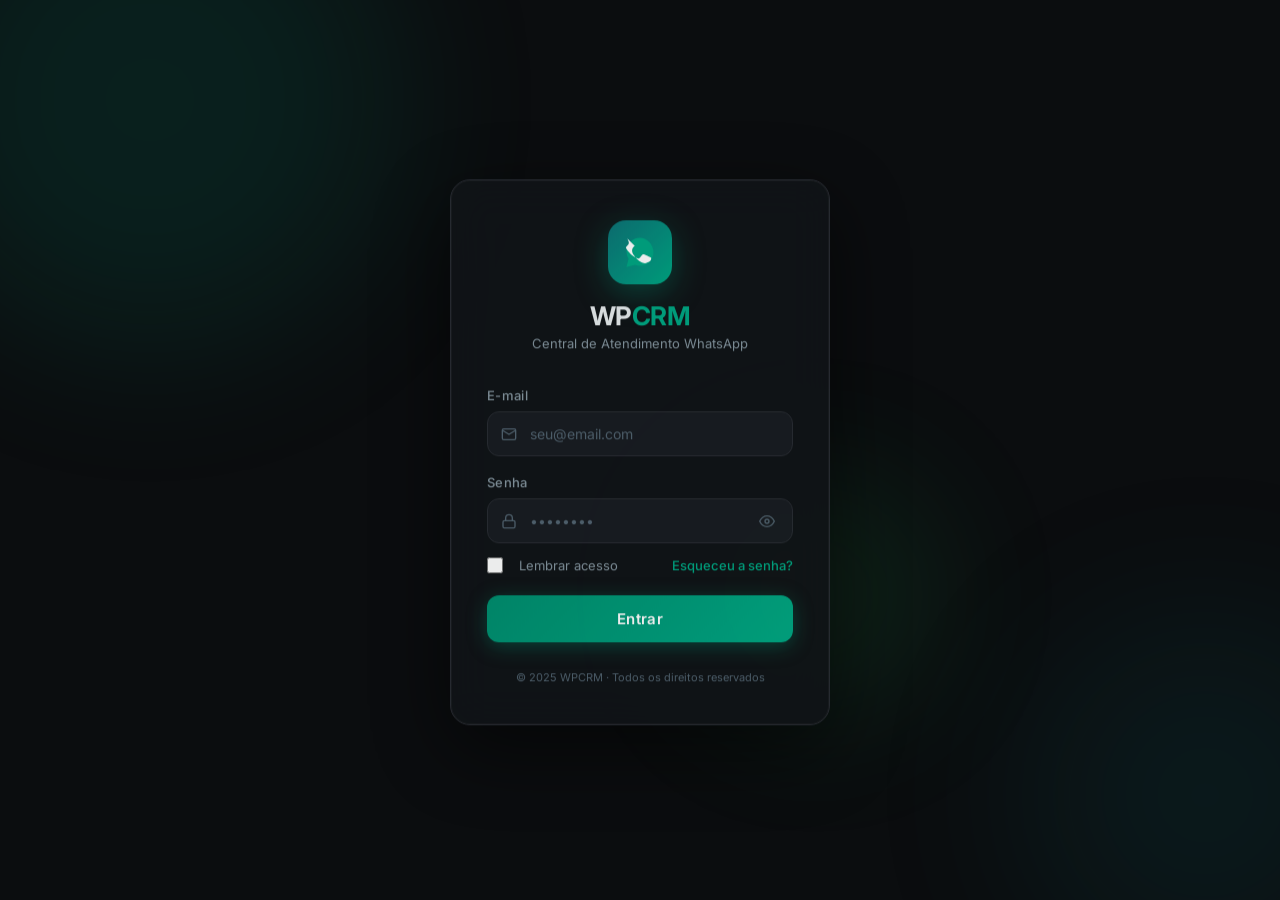
==== commit c91ad854: "Display filial and setor names instead of IDs on user cards" ====
--- a/admin.html
+++ b/admin.html
@@ -1,5 +1,6 @@
 <!DOCTYPE html>
 <html lang="pt-BR">
+
 <head>
   <meta charset="UTF-8" />
   <meta name="viewport" content="width=device-width, initial-scale=1.0" />
@@ -9,72 +10,262 @@
   <link href="https://fonts.googleapis.com/css2?family=Inter:wght@300;400;500;600;700&display=swap" rel="stylesheet" />
   <link rel="stylesheet" href="css/dashboard.css" />
   <style>
-    body { height: auto; overflow: auto; }
-    .admin-container { padding: 40px; max-width: 1000px; margin: 0 auto; }
-    .admin-header { display: flex; align-items: center; justify-content: space-between; margin-bottom: 30px; }
-    .user-card { background: var(--bg-card); border: 1px solid var(--border); border-radius: 16px; padding: 24px; margin-bottom: 20px; position: relative; }
-    .user-info { display: flex; align-items: center; gap: 16px; margin-bottom: 20px; }
-    .user-circle { width: 48px; height: 48px; border-radius: 50%; background: var(--green); display: flex; align-items: center; justify-content: center; font-weight: 700; font-size: 20px; color: white; }
-    .instances-grid { display: grid; grid-template-columns: repeat(auto-fill, minmax(200px, 1fr)); gap: 12px; }
-    .instance-link-item { display: flex; align-items: center; justify-content: space-between; padding: 12px; background: var(--bg-input); border: 1px solid var(--border); border-radius: 10px; }
-    .checkbox-wrap { display: flex; align-items: center; gap: 10px; cursor: pointer; font-size: 14px; color: var(--text-primary); }
-    .checkbox-wrap input { width: 18px; height: 18px; accent-color: var(--green); }
-    .back-btn { display: flex; align-items: center; gap: 8px; color: var(--text-secondary); text-decoration: none; font-size: 14px; margin-bottom: 20px; border: none; background: none; cursor: pointer; }
-    .back-btn:hover { color: var(--text-primary); }
-    
-    .btn-add-user { background: var(--green); color: white; border: none; padding: 10px 20px; border-radius: 8px; cursor: pointer; font-weight: 600; }
-    .card-actions { position: absolute; top: 24px; right: 24px; display: flex; gap: 12px; }
-    .action-btn { background: none; border: none; cursor: pointer; display: flex; align-items: center; justify-content: center; padding: 4px; border-radius: 4px; transition: 0.2s; }
-    .action-btn:hover { background: rgba(255,255,255,0.05); }
-    .btn-edit { color: var(--text-secondary); }
-    .btn-delete { color: var(--error); }
-    
+    body {
+      height: auto;
+      overflow: auto;
+    }
+
+    .admin-container {
+      padding: 40px;
+      max-width: 1000px;
+      margin: 0 auto;
+    }
+
+    .admin-header {
+      display: flex;
+      align-items: center;
+      justify-content: space-between;
+      margin-bottom: 30px;
+    }
+
+    .user-card {
+      background: var(--bg-card);
+      border: 1px solid var(--border);
+      border-radius: 16px;
+      padding: 24px;
+      margin-bottom: 20px;
+      position: relative;
+    }
+
+    .user-info {
+      display: flex;
+      align-items: center;
+      gap: 16px;
+      margin-bottom: 20px;
+    }
+
+    .user-circle {
+      width: 48px;
+      height: 48px;
+      border-radius: 50%;
+      background: var(--green);
+      display: flex;
+      align-items: center;
+      justify-content: center;
+      font-weight: 700;
+      font-size: 20px;
+      color: white;
+    }
+
+    .instances-grid {
+      display: grid;
+      grid-template-columns: repeat(auto-fill, minmax(200px, 1fr));
+      gap: 12px;
+    }
+
+    .instance-link-item {
+      display: flex;
+      align-items: center;
+      justify-content: space-between;
+      padding: 12px;
+      background: var(--bg-input);
+      border: 1px solid var(--border);
+      border-radius: 10px;
+    }
+
+    .checkbox-wrap {
+      display: flex;
+      align-items: center;
+      gap: 10px;
+      cursor: pointer;
+      font-size: 14px;
+      color: var(--text-primary);
+    }
+
+    .checkbox-wrap input {
+      width: 18px;
+      height: 18px;
+      accent-color: var(--green);
+    }
+
+    .back-btn {
+      display: flex;
+      align-items: center;
+      gap: 8px;
+      color: var(--text-secondary);
+      text-decoration: none;
+      font-size: 14px;
+      margin-bottom: 20px;
+      border: none;
+      background: none;
+      cursor: pointer;
+    }
+
+    .back-btn:hover {
+      color: var(--text-primary);
+    }
+
+    .btn-add-user {
+      background: var(--green);
+      color: white;
+      border: none;
+      padding: 10px 20px;
+      border-radius: 8px;
+      cursor: pointer;
+      font-weight: 600;
+    }
+
+    .card-actions {
+      position: absolute;
+      top: 24px;
+      right: 24px;
+      display: flex;
+      gap: 12px;
+    }
+
+    .action-btn {
+      background: none;
+      border: none;
+      cursor: pointer;
+      display: flex;
+      align-items: center;
+      justify-content: center;
+      padding: 4px;
+      border-radius: 4px;
+      transition: 0.2s;
+    }
+
+    .action-btn:hover {
+      background: rgba(255, 255, 255, 0.05);
+    }
+
+    .btn-edit {
+      color: var(--text-secondary);
+    }
+
+    .btn-delete {
+      color: var(--error);
+    }
+
     /* Modal Styles */
-    .modal { display: none; position: fixed; top: 0; left: 0; width: 100%; height: 100%; background: rgba(0,0,0,0.8); z-index: 1000; align-items: center; justify-content: center; }
-    .modal-content { background: var(--bg-card); border: 1px solid var(--border); padding: 32px; border-radius: 20px; width: 400px; }
-    .form-group { margin-bottom: 16px; }
-    .form-group label { display: block; margin-bottom: 8px; font-size: 13px; color: var(--text-secondary); }
-    .form-group input { width: 100%; padding: 12px; border-radius: 10px; background: var(--bg-input); border: 1px solid var(--border); color: var(--text-primary); outline: none; }
-    .modal-actions { display: flex; justify-content: flex-end; gap: 12px; margin-top: 24px; }
-    .btn-cancel { background: none; border: 1px solid var(--border); color: var(--text-secondary); padding: 10px 20px; border-radius: 8px; cursor: pointer; }
+    .modal {
+      display: none;
+      position: fixed;
+      top: 0;
+      left: 0;
+      width: 100%;
+      height: 100%;
+      background: rgba(0, 0, 0, 0.8);
+      z-index: 1000;
+      align-items: center;
+      justify-content: center;
+    }
+
+    .modal-content {
+      background: var(--bg-card);
+      border: 1px solid var(--border);
+      padding: 32px;
+      border-radius: 20px;
+      width: 400px;
+    }
+
+    .form-group {
+      margin-bottom: 16px;
+    }
+
+    .form-group label {
+      display: block;
+      margin-bottom: 8px;
+      font-size: 13px;
+      color: var(--text-secondary);
+    }
+
+    .form-group input {
+      width: 100%;
+      padding: 12px;
+      border-radius: 10px;
+      background: var(--bg-input);
+      border: 1px solid var(--border);
+      color: var(--text-primary);
+      outline: none;
+    }
+
+    .modal-actions {
+      display: flex;
+      justify-content: flex-end;
+      gap: 12px;
+      margin-top: 24px;
+    }
+
+    .btn-cancel {
+      background: none;
+      border: 1px solid var(--border);
+      color: var(--text-secondary);
+      padding: 10px 20px;
+      border-radius: 8px;
+      cursor: pointer;
+    }
   </style>
 </head>
+
 <body>
   <div class="admin-container">
     <button class="back-btn" onclick="location.href='dashboard.html'">
-      <svg width="20" height="20" viewBox="0 0 24 24" fill="none" stroke="currentColor" stroke-width="2"><line x1="19" y1="12" x2="5" y2="12"/><polyline points="12 19 5 12 12 5"/></svg>
+      <svg width="20" height="20" viewBox="0 0 24 24" fill="none" stroke="currentColor" stroke-width="2">
+        <line x1="19" y1="12" x2="5" y2="12" />
+        <polyline points="12 19 5 12 12 5" />
+      </svg>
       Voltar ao Dashboard
     </button>
-    
+
     <div class="admin-header">
       <div>
         <!-- Integrações -->
-      <section class="admin-section">
-        <div class="section-header">
-          <h3>Integrações com N8N (Webhooks por Instância)</h3>
-        </div>
-        <div class="form-group" style="padding: 20px; background: var(--panel-bg); border-radius: 12px; border: 1px solid var(--border-color);">
-          <div id="webhooksList">
-             <div style="color:var(--text-muted); font-size: 13px;">Carregando instâncias...</div>
+        <section class="admin-section" id="integracoesSection">
+          <div class="section-header">
+            <h3>Integrações com N8N (Webhooks por Instância)</h3>
           </div>
-          <button class="btn-save-notes" style="margin-top: 15px;" onclick="saveWebhooks()">Salvar Todos os Webhooks</button>
-          <p style="font-size: 12px; color: var(--text-muted); margin-top: 10px;">
-            Cada instância envia mensagens pro seu respectivo bot no N8N.
-          </p>
-        </div>
-      </section>
-
-      <!-- Botões de Ação -->
+          <div class="form-group"
+            style="padding: 20px; background: var(--panel-bg); border-radius: 12px; border: 1px solid var(--border-color);">
+            <div id="webhooksList">
+              <div style="color:var(--text-muted); font-size: 13px;">Carregando instâncias...</div>
+            </div>
+            <button class="btn-save-notes" style="margin-top: 15px;" onclick="saveWebhooks()">Salvar Todos os
+              Webhooks</button>
+            <p style="font-size: 12px; color: var(--text-muted); margin-top: 10px;">
+              Cada instância envia mensagens pro seu respectivo bot no N8N.
+            </p>
+          </div>
+        </section>
+
+        <!-- Filiais e Setores -->
+        <section class="admin-section" id="filiaisSetoresSection" style="margin-top: 30px;">
+          <div class="section-header" style="display:flex; justify-content:space-between; align-items:center;">
+            <h3>Gestão de Filiais e Setores</h3>
+            <div>
+              <button class="btn-add-user" onclick="openFilialModal()" style="margin-right:10px;">+ Nova Filial</button>
+              <button class="btn-add-user" onclick="openSetorModal()" style="background:#555;">+ Novo Setor</button>
+            </div>
+          </div>
+          <div id="filiaisList" style="margin-top: 15px; display: flex; flex-direction: column; gap: 15px;">
+            <div style="color:var(--text-muted); font-size: 13px;">Carregando filiais...</div>
+          </div>
+        </section>
+
+        <!-- Botões de Ação -->
         <h1>Gestão de Acessos</h1>
         <p style="color:var(--text-secondary)">Gerencie logins e vincule às instâncias</p>
-        <div class="card" style="margin-top:20px; border: 1px dashed var(--border); background: rgba(0,0,0,0.1);">
+        <div class="card" id="n8nBotCard" style="margin-top:20px; border: 1px dashed var(--border); background: rgba(0,0,0,0.1);">
           <h3 style="color:var(--green); font-size:14px; margin-bottom:10px">🤖 Envio de Mensagem pelo Bot (N8N)</h3>
           <p style="font-size:13px; color:var(--text-secondary); line-height:1.5;">
-            Para que o N8N avise o Dashboard quando o Bot responder ao cliente, adicione um nó HTTP na sua automação apontando para:<br><br>
-            <strong style="color:white; background:var(--bg-panel); padding:4px 8px; border-radius:4px;">POST https://SEU-DOMINIO/api/bot-message</strong>
+            Para que o N8N avise o Dashboard quando o Bot responder ao cliente, adicione um nó HTTP na sua automação
+            apontando para:<br><br>
+            <strong style="color:white; background:var(--bg-panel); padding:4px 8px; border-radius:4px;">POST
+              https://SEU-DOMINIO/api/bot-message</strong>
             <br><br>
             Payload JSON (Body Parameters):<br>
-            <code style="display:block; background:#0b141a; padding:10px; border-radius:8px; margin-top:5px; color:#53bdeb;">
+            <code
+              style="display:block; background:#0b141a; padding:10px; border-radius:8px; margin-top:5px; color:#53bdeb;">
             {<br>
               &nbsp;&nbsp;"instance": "Nome da Instancia",<br>
               &nbsp;&nbsp;"phone": "5511999999999",<br>
@@ -107,11 +298,77 @@
           <input type="email" id="userEmail" required>
         </div>
         <div class="form-group">
+          <label>Número Pessoal (WhatsApp)</label>
+          <input type="text" id="userPhone" placeholder="Ex: 5511999999999">
+        </div>
+        <div class="form-group">
           <label>Senha</label>
           <input type="password" id="userPassword" placeholder="Deixe em branco para manter">
         </div>
+        <div class="form-group">
+          <label>Filial</label>
+          <select id="userFilial" onchange="filterSetores()" required
+            style="width: 100%; padding: 12px; border-radius: 10px; background: var(--bg-input); border: 1px solid var(--border); color: var(--text-primary); outline: none;">
+            <option value="">Selecione uma filial</option>
+          </select>
+        </div>
+        <div class="form-group">
+          <label>Setor</label>
+          <select id="userSetor" required
+            style="width: 100%; padding: 12px; border-radius: 10px; background: var(--bg-input); border: 1px solid var(--border); color: var(--text-primary); outline: none;">
+            <option value="">Selecione um setor</option>
+          </select>
+        </div>
         <div class="modal-actions">
           <button type="button" class="btn-cancel" onclick="closeModal()">Cancelar</button>
+          <button type="submit" class="btn-add-user">Salvar</button>
+        </div>
+      </form>
+    </div>
+  </div>
+
+  <!-- Filial Modal -->
+  <div id="filialModal" class="modal">
+    <div class="modal-content">
+      <h2 style="margin-bottom: 20px">Cadastrar Filial</h2>
+      <form onsubmit="handleFilialSubmit(event)">
+        <div class="form-group">
+          <label>Nome da Filial</label>
+          <input type="text" id="filialName" required>
+        </div>
+        <div class="form-group">
+          <label>Instância Vinculada</label>
+          <select id="filialInstance" required
+            style="width: 100%; padding: 12px; border-radius: 10px; background: var(--bg-input); border: 1px solid var(--border); color: var(--text-primary); outline: none;">
+          </select>
+        </div>
+        <div class="modal-actions">
+          <button type="button" class="btn-cancel"
+            onclick="document.getElementById('filialModal').style.display='none'">Cancelar</button>
+          <button type="submit" class="btn-add-user">Salvar</button>
+        </div>
+      </form>
+    </div>
+  </div>
+
+  <!-- Setor Modal -->
+  <div id="setorModal" class="modal">
+    <div class="modal-content">
+      <h2 style="margin-bottom: 20px">Cadastrar Setor</h2>
+      <form onsubmit="handleSetorSubmit(event)">
+        <div class="form-group">
+          <label>Nome do Setor</label>
+          <input type="text" id="setorName" required>
+        </div>
+        <div class="form-group">
+          <label>Filial</label>
+          <select id="setorFilial" required
+            style="width: 100%; padding: 12px; border-radius: 10px; background: var(--bg-input); border: 1px solid var(--border); color: var(--text-primary); outline: none;">
+          </select>
+        </div>
+        <div class="modal-actions">
+          <button type="button" class="btn-cancel"
+            onclick="document.getElementById('setorModal').style.display='none'">Cancelar</button>
           <button type="submit" class="btn-add-user">Salvar</button>
         </div>
       </form>
@@ -122,15 +379,33 @@
     const API_URL = window.location.origin;
     let allInstances = [];
     let currentUsers = [];
+    let allFiliais = [];
+    let allSetores = [];
+    let currentUserRole = 'user';
 
     // Carregar dados iniciais
     window.onload = async () => {
       const token = localStorage.getItem('wp_crm_token');
       if (!token) window.location.href = 'index.html';
-      
+
+      try {
+        const payload = JSON.parse(atob(token.split('.')[1]));
+        currentUserRole = payload.role;
+      } catch (e) { }
+
+      if (currentUserRole !== 'admin') {
+        document.getElementById('integracoesSection').style.display = 'none';
+        const n8nCard = document.getElementById('n8nBotCard');
+        if (n8nCard) n8nCard.style.display = 'none';
+      }
+
       await loadAllInstances();
-      await renderWebhooksList();
+      if (currentUserRole === 'admin') await renderWebhooksList();
+      await loadFiliais();
+      await loadSetores();
       await loadUsers();
+
+      updateSelects();
     };
 
     async function apiFetch(path, method = 'GET', body = null) {
@@ -164,7 +439,7 @@
     async function renderWebhooksList() {
       const container = document.getElementById('webhooksList');
       container.innerHTML = '';
-      
+
       const res = await apiFetch('/api/admin/settings');
       const settings = res || {};
 
@@ -220,7 +495,8 @@
 
     async function loadUsers() {
       try {
-        const response = await fetch(`${API_URL}/api/admin/users`, {
+        const endpoint = currentUserRole === 'gestor' ? '/api/gestor/users' : '/api/admin/users';
+        const response = await fetch(`${API_URL}${endpoint}`, {
           headers: { 'Authorization': `Bearer ${localStorage.getItem('wp_crm_token')}` }
         });
         currentUsers = await response.json();
@@ -228,6 +504,98 @@
       } catch (err) {
         console.error('Erro ao carregar usuários:', err);
       }
+    }
+
+    async function loadFiliais() {
+      try {
+        const response = await fetch(`${API_URL}/api/admin/filiais`, {
+          headers: { 'Authorization': `Bearer ${localStorage.getItem('wp_crm_token')}` }
+        });
+        allFiliais = await response.json();
+        renderFiliais();
+      } catch (err) { }
+    }
+
+    async function loadSetores() {
+      try {
+        const response = await fetch(`${API_URL}/api/admin/setores`, {
+          headers: { 'Authorization': `Bearer ${localStorage.getItem('wp_crm_token')}` }
+        });
+        allSetores = await response.json();
+        renderFiliais();
+      } catch (err) { }
+    }
+
+    function renderFiliais() {
+      const container = document.getElementById('filiaisList');
+      container.innerHTML = '';
+      if (allFiliais.length === 0) {
+        container.innerHTML = '<div style="color:var(--text-muted); font-size: 13px;">Nenhuma filial cadastrada.</div>';
+        return;
+      }
+      allFiliais.forEach(f => {
+        const div = document.createElement('div');
+        div.style.cssText = 'background:var(--bg-input); padding:15px; border-radius:10px; border:1px solid var(--border);';
+
+        let setoresHtml = allSetores.filter(s => s.filial_id === f.id).map(s =>
+          `<span style="display:inline-block; padding:4px 8px; background:var(--panel-bg); border-radius:4px; font-size:12px; margin-right:5px;">${s.name}</span>`
+        ).join('') || '<span style="font-size:12px; color:var(--text-muted)">Nenhum setor adicionado</span>';
+
+        div.innerHTML = `
+          <h4 style="margin-bottom:8px;">🏢 ${f.name} <span style="font-size:12px; font-weight:normal; color:var(--text-muted)">(${f.instance})</span></h4>
+          <div>${setoresHtml}</div>
+        `;
+        container.appendChild(div);
+      });
+      updateSelects();
+    }
+
+    function updateSelects() {
+      const instSel = document.getElementById('filialInstance');
+      instSel.innerHTML = allInstances.map(i => `<option value="${i.instanceName || i.name}">${i.instanceName || i.name}</option>`).join('');
+
+      const filSel = document.getElementById('setorFilial');
+      filSel.innerHTML = allFiliais.map(f => `<option value="${f.id}">${f.name}</option>`).join('');
+
+      const setSel = document.getElementById('userSetor');
+      setSel.innerHTML = '<option value="">Selecione um setor</option>' +
+        allSetores.map(s => `<option value="${s.id}">${s.name}</option>`).join('');
+        
+      const userFilSel = document.getElementById('userFilial');
+      userFilSel.innerHTML = '<option value="">Selecione uma filial</option>' + 
+        allFiliais.map(f => `<option value="${f.id}">${f.name}</option>`).join('');
+    }
+
+    function filterSetores() {
+      const filIdStr = document.getElementById('userFilial').value;
+      const setSel = document.getElementById('userSetor');
+      setSel.innerHTML = '<option value="">Selecione um setor</option>';
+      if (filIdStr) {
+        const filId = parseInt(filIdStr);
+        setSel.innerHTML += allSetores.filter(s => s.filial_id === filId).map(s => `<option value="${s.id}">${s.name}</option>`).join('');
+      } else {
+        setSel.innerHTML += allSetores.map(s => `<option value="${s.id}">${s.name}</option>`).join('');
+      }
+    }
+
+    function openFilialModal() { document.getElementById('filialModal').style.display = 'flex'; }
+    function openSetorModal() {
+      if (allFiliais.length === 0) { alert('Crie uma filial primeiro.'); return; }
+      document.getElementById('setorModal').style.display = 'flex';
+    }
+
+    async function handleFilialSubmit(e) {
+      e.preventDefault();
+      const payload = { name: document.getElementById('filialName').value, instance: document.getElementById('filialInstance').value };
+      const res = await apiFetch('/api/admin/filiais', 'POST', payload);
+      if (res) { document.getElementById('filialModal').style.display = 'none'; await loadFiliais(); }
+    }
+
+    async function handleSetorSubmit(e) {
+      e.preventDefault();
+      const payload = { name: document.getElementById('setorName').value, filial_id: parseInt(document.getElementById('setorFilial').value) };
+      const res = await apiFetch('/api/admin/setores', 'POST', payload);
+      if (res) { document.getElementById('setorModal').style.display = 'none'; await loadSetores(); }
     }
 
     function renderUsers(users) {
@@ -252,14 +620,16 @@
             <div class="user-circle">${user.name.charAt(0)}</div>
             <div>
               <h3>${user.name}</h3>
-              <p style="color:var(--text-muted); font-size:13px">${user.email}</p>
+              <p style="color:var(--text-muted); font-size:13px">${user.email} ${user.phone ? `&bull; 📱 ${user.phone}` : ''}</p>
+              ${user.filial_id ? `<p style="color:var(--green); font-size:12px; margin-top:4px;">🏢 Filial: ${allFiliais.find(f => f.id === user.filial_id)?.name || user.filial_id}</p>` : ''}
+              ${user.setor_id ? `<p style="color:var(--green); font-size:12px; margin-top:4px;">📁 Setor: ${allSetores.find(s => s.id === user.setor_id)?.name || user.setor_id}</p>` : ''}
             </div>
           </div>
           <h4 style="font-size:13px; color:var(--text-primary); margin-bottom:12px; font-weight:600">🔌 Instâncias que este usuário pode acessar e responder:</h4>
           <div class="instances-grid">
             ${allInstances.map(inst => {
-              const instId = inst.instanceName || inst.name;
-              return `
+          const instId = inst.instanceName || inst.name;
+          return `
                 <div class="instance-link-item">
                   <label class="checkbox-wrap">
                     <input type="checkbox" onchange="toggleLink(${user.id}, '${instId}', this)" ${user.instances?.includes(instId) ? 'checked' : ''}>
@@ -267,7 +637,7 @@
                   </label>
                 </div>
               `;
-            }).join('')}
+        }).join('')}
           </div>
         `;
         container.appendChild(card);
@@ -278,7 +648,9 @@
       document.getElementById('modalTitle').textContent = 'Cadastrar Usuário';
       document.getElementById('userIdField').value = '';
       document.getElementById('userForm').reset();
+      document.getElementById('userPhone').value = '';
       document.getElementById('userPassword').required = true;
+      filterSetores();
       document.getElementById('userModal').style.display = 'flex';
     }
 
@@ -290,6 +662,10 @@
       document.getElementById('userIdField').value = user.id;
       document.getElementById('userName').value = user.name;
       document.getElementById('userEmail').value = user.email;
+      document.getElementById('userPhone').value = user.phone || '';
+      document.getElementById('userFilial').value = user.filial_id || '';
+      filterSetores();
+      document.getElementById('userSetor').value = user.setor_id || '';
       document.getElementById('userPassword').value = '';
       document.getElementById('userPassword').required = false;
       document.getElementById('userModal').style.display = 'flex';
@@ -304,19 +680,41 @@
       const id = document.getElementById('userIdField').value;
       const name = document.getElementById('userName').value;
       const email = document.getElementById('userEmail').value;
+      const phone = document.getElementById('userPhone').value;
       const password = document.getElementById('userPassword').value;
+      const setorIdStr = document.getElementById('userSetor').value;
+      const setor_id = setorIdStr ? parseInt(setorIdStr) : null;
+      const filialIdStr = document.getElementById('userFilial').value;
+      let filial_id = filialIdStr ? parseInt(filialIdStr) : null;
+      if (setor_id) {
+        const s = allSetores.find(x => x.id === setor_id);
+        if (s) filial_id = s.filial_id;
+      }
 
       const method = id ? 'PUT' : 'POST';
-      const endpoint = id ? `${API_URL}/api/admin/users/${id}` : `${API_URL}/api/admin/users`;
+      let endpoint = '';
+      if (currentUserRole === 'gestor') {
+        endpoint = id ? `${API_URL}/api/gestor/users/${id}` : `${API_URL}/api/gestor/users`;
+      } else {
+        endpoint = id ? `${API_URL}/api/admin/users/${id}` : `${API_URL}/api/admin/users`;
+      }
+
+      let payload = { name, email, phone, password, setor_id, filial_id };
+      if (currentUserRole === 'gestor' && !id) {
+        if (allInstances.length > 0) {
+          const inst = allInstances[0].instanceName || allInstances[0].name;
+          payload.instances = [inst];
+        }
+      }
 
       try {
         const response = await fetch(endpoint, {
           method,
-          headers: { 
+          headers: {
             'Content-Type': 'application/json',
             'Authorization': `Bearer ${localStorage.getItem('wp_crm_token')}`
           },
-          body: JSON.stringify({ name, email, password })
+          body: JSON.stringify(payload)
         });
 
         if (response.ok) {
@@ -334,8 +732,10 @@
     async function deleteUser(id) {
       if (!confirm('Tem certeza que deseja excluir este usuário?')) return;
 
+      const endpoint = currentUserRole === 'gestor' ? `/api/gestor/users/${id}` : `/api/admin/users/${id}`;
+
       try {
-        const response = await fetch(`${API_URL}/api/admin/users/${id}`, {
+        const response = await fetch(`${API_URL}${endpoint}`, {
           method: 'DELETE',
           headers: { 'Authorization': `Bearer ${localStorage.getItem('wp_crm_token')}` }
         });
@@ -351,12 +751,34 @@
     }
 
     async function toggleLink(userId, instanceName, checkbox) {
+      if (currentUserRole === 'gestor') {
+        const user = currentUsers.find(u => u.id === userId);
+        let insts = user.instances || [];
+        if (checkbox.checked) {
+          if (!insts.includes(instanceName)) insts.push(instanceName);
+        } else {
+          insts = insts.filter(i => i !== instanceName);
+        }
+        try {
+          const response = await fetch(`${API_URL}/api/gestor/users/${userId}`, {
+            method: 'PUT',
+            headers: { 'Content-Type': 'application/json', 'Authorization': `Bearer ${localStorage.getItem('wp_crm_token')}` },
+            body: JSON.stringify({ instances: insts })
+          });
+          if (!response.ok) {
+            checkbox.checked = !checkbox.checked;
+            alert('Erro ao atualizar vínculo');
+          }
+        } catch (err) { checkbox.checked = !checkbox.checked; alert('Erro de conexão'); }
+        return;
+      }
+
       const action = checkbox.checked ? 'add' : 'remove';
-      
+
       try {
         const response = await fetch(`${API_URL}/api/admin/link-user-instance`, {
           method: 'POST',
-          headers: { 
+          headers: {
             'Content-Type': 'application/json',
             'Authorization': `Bearer ${localStorage.getItem('wp_crm_token')}`
           },
@@ -374,4 +796,5 @@
     }
   </script>
 </body>
-</html>
+
+</html>
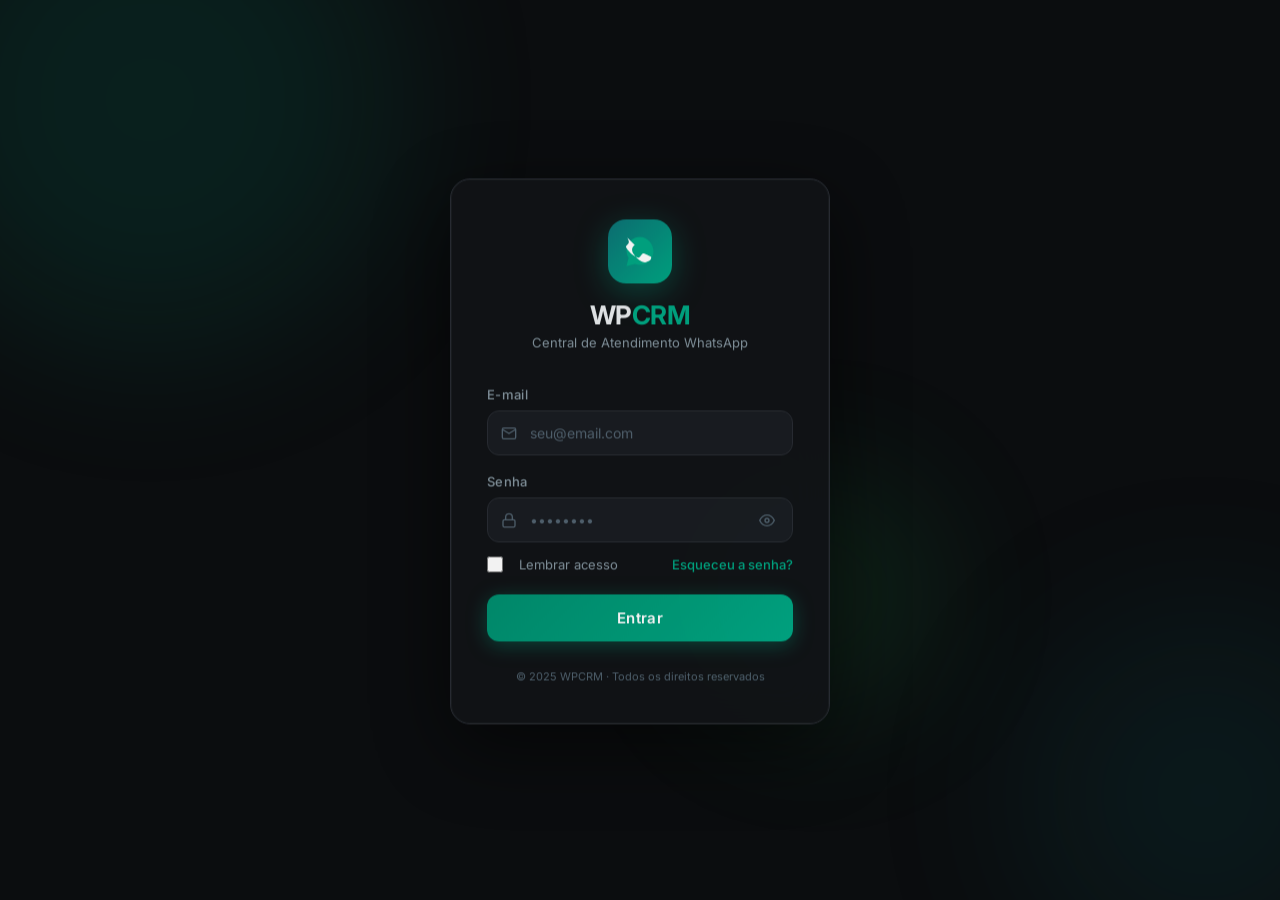
==== commit 455918b4: "Refatoração DB: Adiciona nomes das filiais e setores como string no model de Usuários" ====
--- a/admin.html
+++ b/admin.html
@@ -684,11 +684,23 @@
       const password = document.getElementById('userPassword').value;
       const setorIdStr = document.getElementById('userSetor').value;
       const setor_id = setorIdStr ? parseInt(setorIdStr) : null;
+      let setor_name = null;
+
       const filialIdStr = document.getElementById('userFilial').value;
       let filial_id = filialIdStr ? parseInt(filialIdStr) : null;
+      let filial_name = null;
+
+      if (filial_id) {
+        const foundF = allFiliais.find(x => x.id === filial_id);
+        if (foundF) filial_name = foundF.name;
+      }
+      
       if (setor_id) {
-        const s = allSetores.find(x => x.id === setor_id);
-        if (s) filial_id = s.filial_id;
+        const foundS = allSetores.find(x => x.id === setor_id);
+        if (foundS) {
+            setor_name = foundS.name;
+            filial_id = foundS.filial_id; // Garantir a corretude da árvore
+        }
       }
 
       const method = id ? 'PUT' : 'POST';
@@ -699,7 +711,7 @@
         endpoint = id ? `${API_URL}/api/admin/users/${id}` : `${API_URL}/api/admin/users`;
       }
 
-      let payload = { name, email, phone, password, setor_id, filial_id };
+      let payload = { name, email, phone, password, setor_id, filial_id, filial: filial_name, setor: setor_name };
       if (currentUserRole === 'gestor' && !id) {
         if (allInstances.length > 0) {
           const inst = allInstances[0].instanceName || allInstances[0].name;
